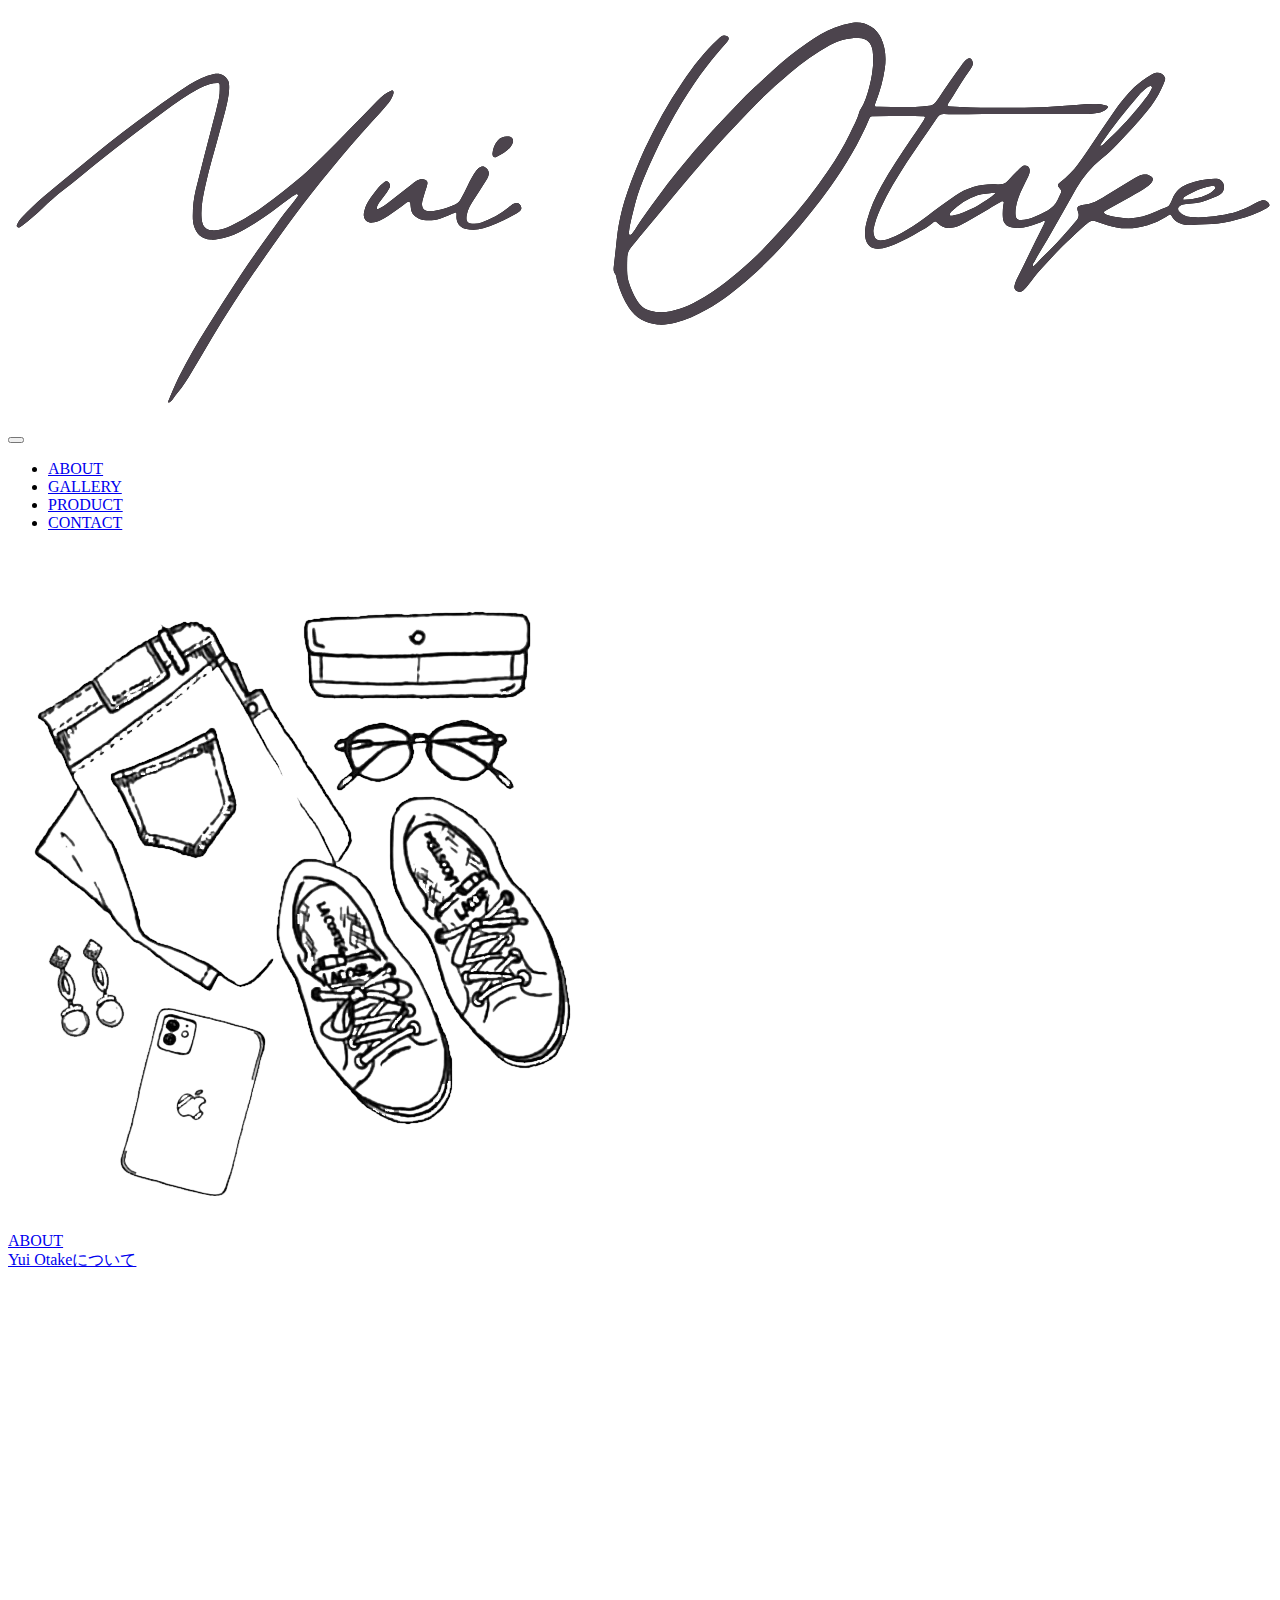
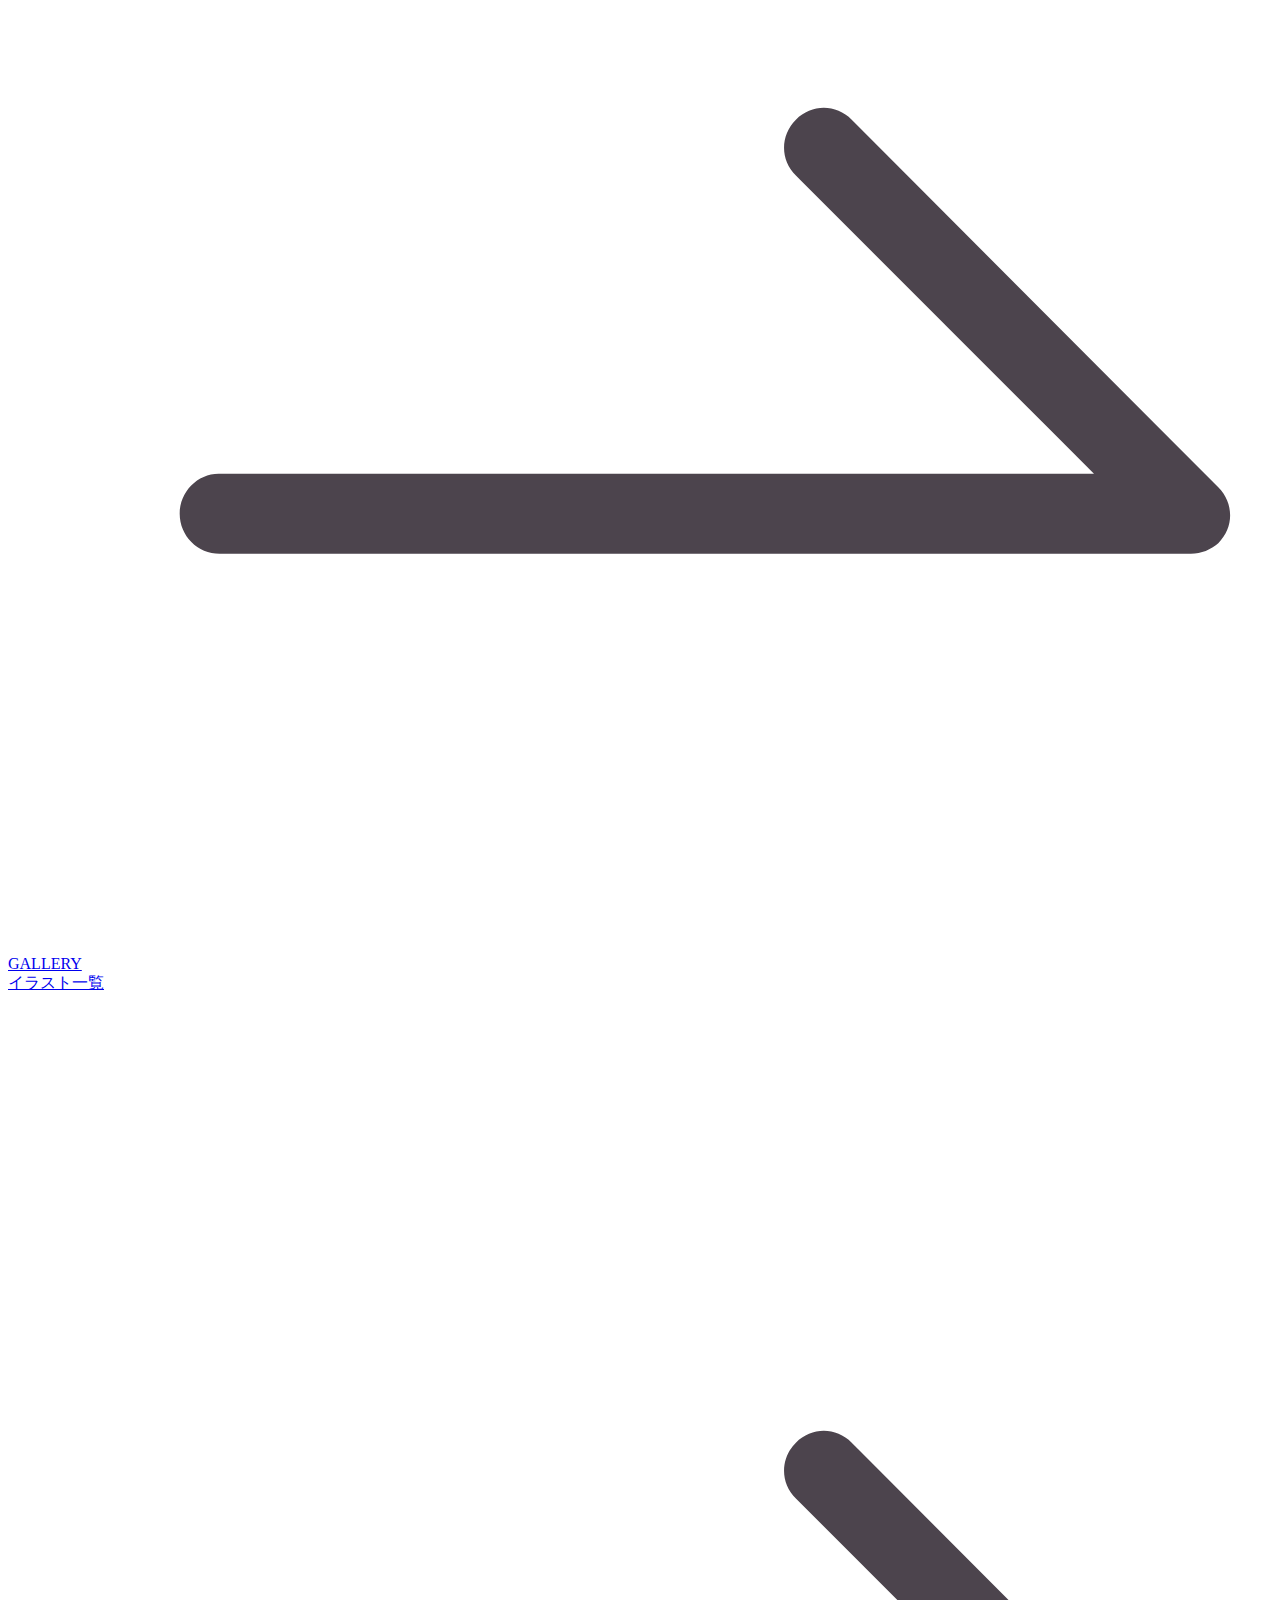
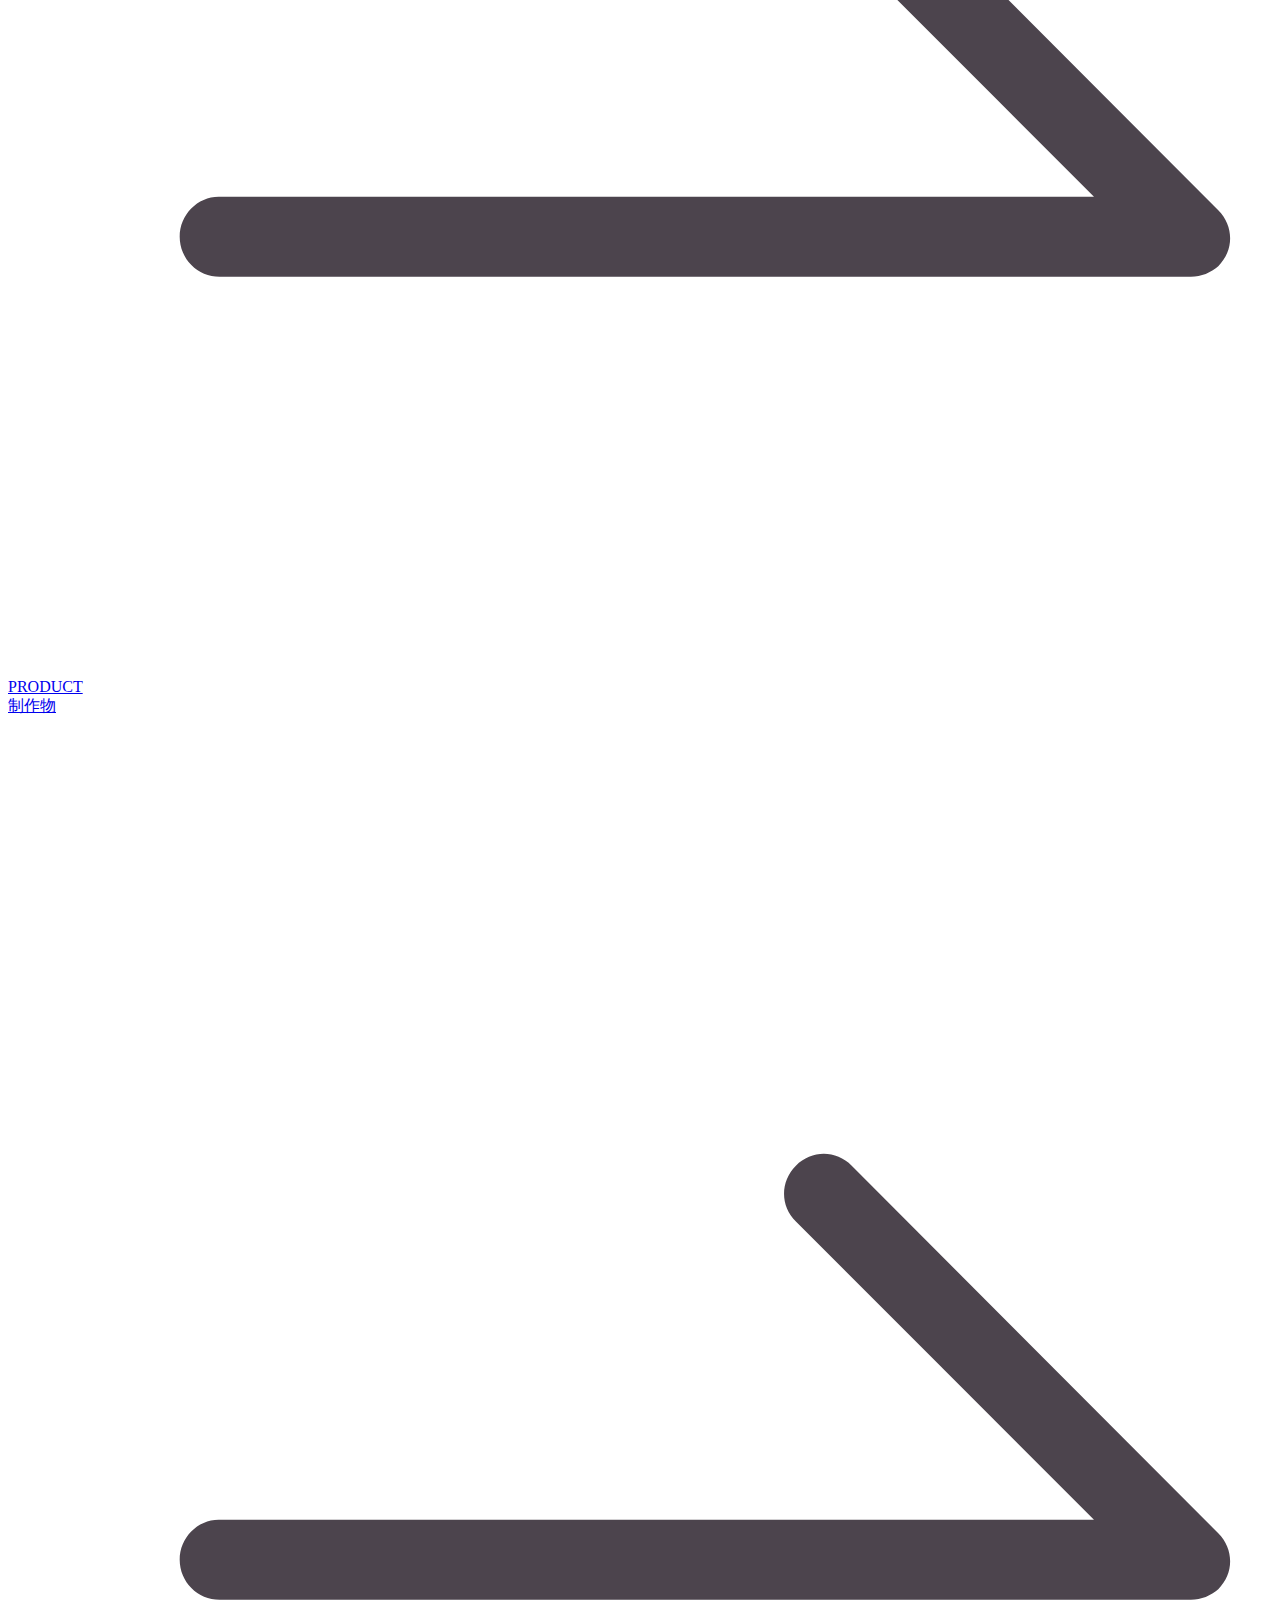
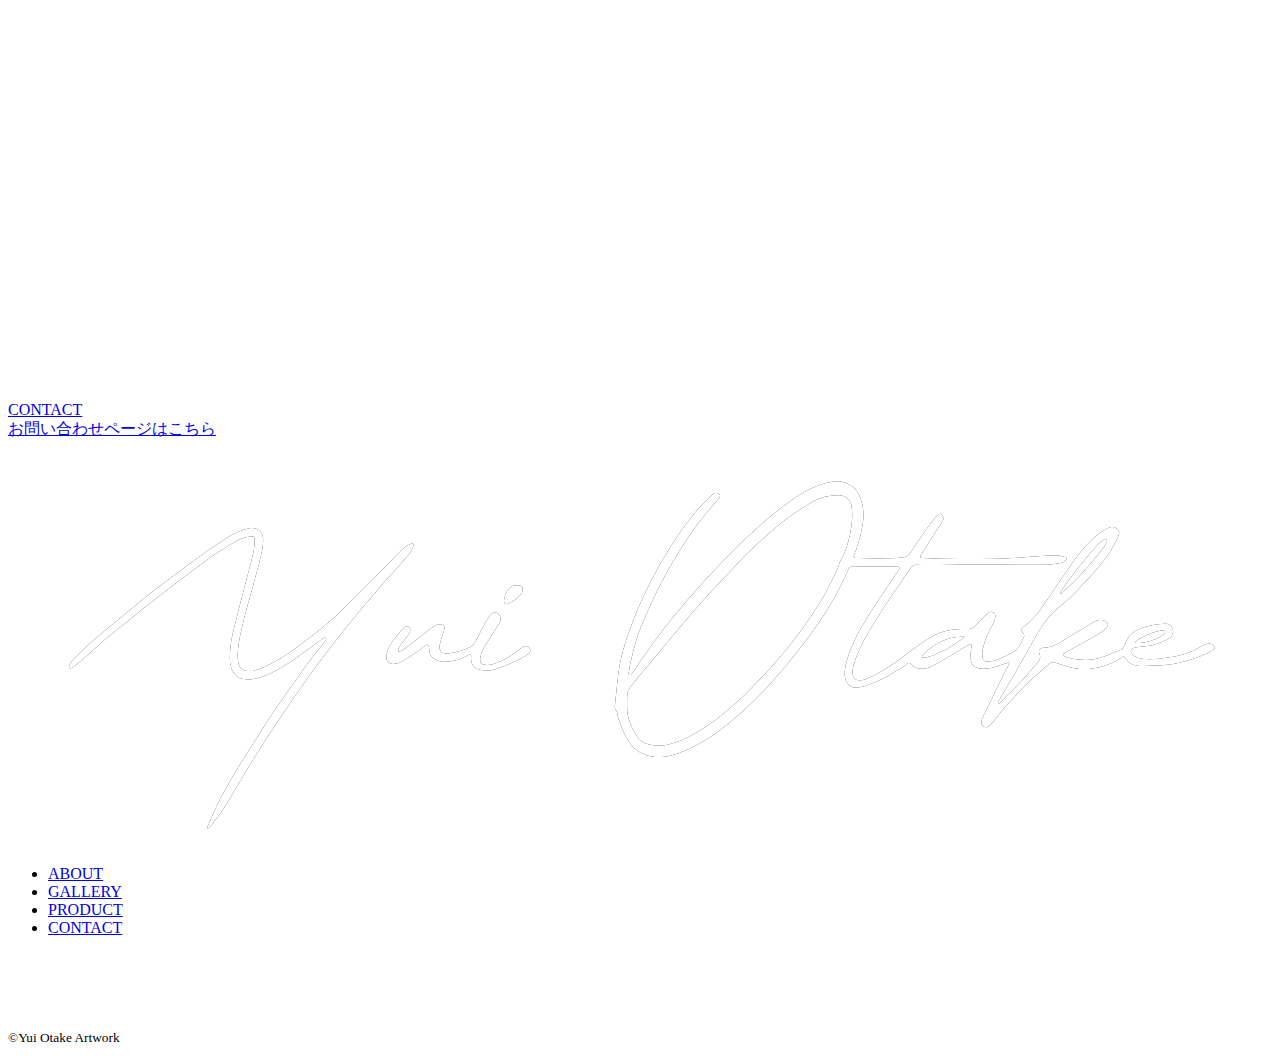
==== index.html @ cefa0b3b "Add files via upload" ====
<!DOCTYPE html>
<html lang="ja">
<head>
    <meta charset="UTF-8">
    <meta http-equiv="X-UA-Compatible" content="IE=edge">
    <meta name="viewport" content="width=device-width, initial-scale=1.0">
    <title>Yui Otake Artwork</title>
    <!-- CSSファイル -->
    <link rel="stylesheet" href="/css/reset.css">
    <link rel="stylesheet" href="/css/style.css">
    <!-- フッターFixed -->
    <script src="/js/footerFixed.js"></script>
    <!-- ハンバーガーメニュー実行jquery -->
    <script src="https://ajax.googleapis.com/ajax/libs/jquery/3.6.3/jquery.min.js"></script>
    <!-- 使用フォント -->
    <link rel="preconnect" href="https://fonts.googleapis.com">
    <link rel="preconnect" href="https://fonts.gstatic.com" crossorigin>
    <link href="https://fonts.googleapis.com/css2?family=Quicksand:wght@300;400;700&display=swap" rel="stylesheet">
</head>

<body>
    <div class="container">
        <!-- headerここから -->
        <header class="box fadedown">
            <p class="toplogo"><a href="index.html"><img src="/img/logoyuiotake.svg" alt="ロゴ"></a></p>
        </header>
        <!-- headerここまで -->


        <!-- グローバルナビゲーション（ハンバーガーメニュー） -->
        <button class="hmenu box fadedown"><span></span></button>
        <nav class="box fadedown">
            <ul>
                <li><a href="about.html">ABOUT</a></li>
                <li><a href="gallery.html">GALLERY</a></li>
                <li><a href="product.html">PRODUCT</a></li>
                <li><a href="contact.html">CONTACT</a></li>
            </ul>
        </nav>

        <!-- mainここから -->
        <main>

            <div class="delay-time02 box fadedown">
                <p class="topimg"><img src="/img/h_top.png" alt="メインビジュアル"></p>
            </div>

            <div class="delay-time04 box fadedown ">
                <!-- 遷移ナビゲーションここから -->
                <section class="backbox box fadeLeftTrigger">
                    <div class="linkA">

                        <a href="about.html">
                            <p>ABOUT
                                <br>
                                <span>Yui Otakeについて</span>
                                <img src="/img/more.svg" alt="右矢印">
                            </p>
                        </a>

                    </div>

                    <div class="linkG">
                        <a href="gallery.html">
                            <p>GALLERY
                                <br>
                                <span>イラスト一覧</span>
                                <img src="/img/more.svg" alt="右矢印">
                            </p>
                        </a>

                    </div>

                    <div class="linkP">
                        <a href="product.html">
                            <p>PRODUCT
                                <br>
                                <span>制作物</span>
                                <img src="/img/more.svg" alt="右矢印">
                            </p>
                        </a>

                    </div>
                    <!-- 遷移ナビゲーションここまで -->
                </section>
            </div>

            <div class="linkC">
                <p><a href="/html/contact.html">CONTACT<span class="text_C"><br>お問い合わせページはこちら</span></a>
                </p>
            </div>
        </main>
        <!-- mainここまで -->

        <!-- footerここから -->
        <footer class="delay-time06 box fadedown" id="footer">
            <p class="toplogo"><a href="index.html"><img src="/img/logoyuiotake_w.svg" alt="ロゴ"></a></p>

            <nav class="site-menu">
                <ul>
                    <li><a href="/html/index.html">ABOUT</a></li>

                    <li><a href="/html/gallery.html">GALLERY</a></li>

                    <li><a href="/html/product.html">PRODUCT</a></li>

                    <li><a href="/html/contact.html">CONTACT</a></li>
                </ul>
            </nav>

            <div class="instagram">
                <p><a href="https://www.instagram.com/artgram1104/"><img src="/img/instagram.svg" alt="インスタグラム"></a></p>
            </div>

            <p class="copyright"><small>&copy;Yui Otake Artwork</small></p>
        </footer>
        <!-- footerここまで -->

    </div>

    <script src="/js/script.js"></script>

</body>
</html>
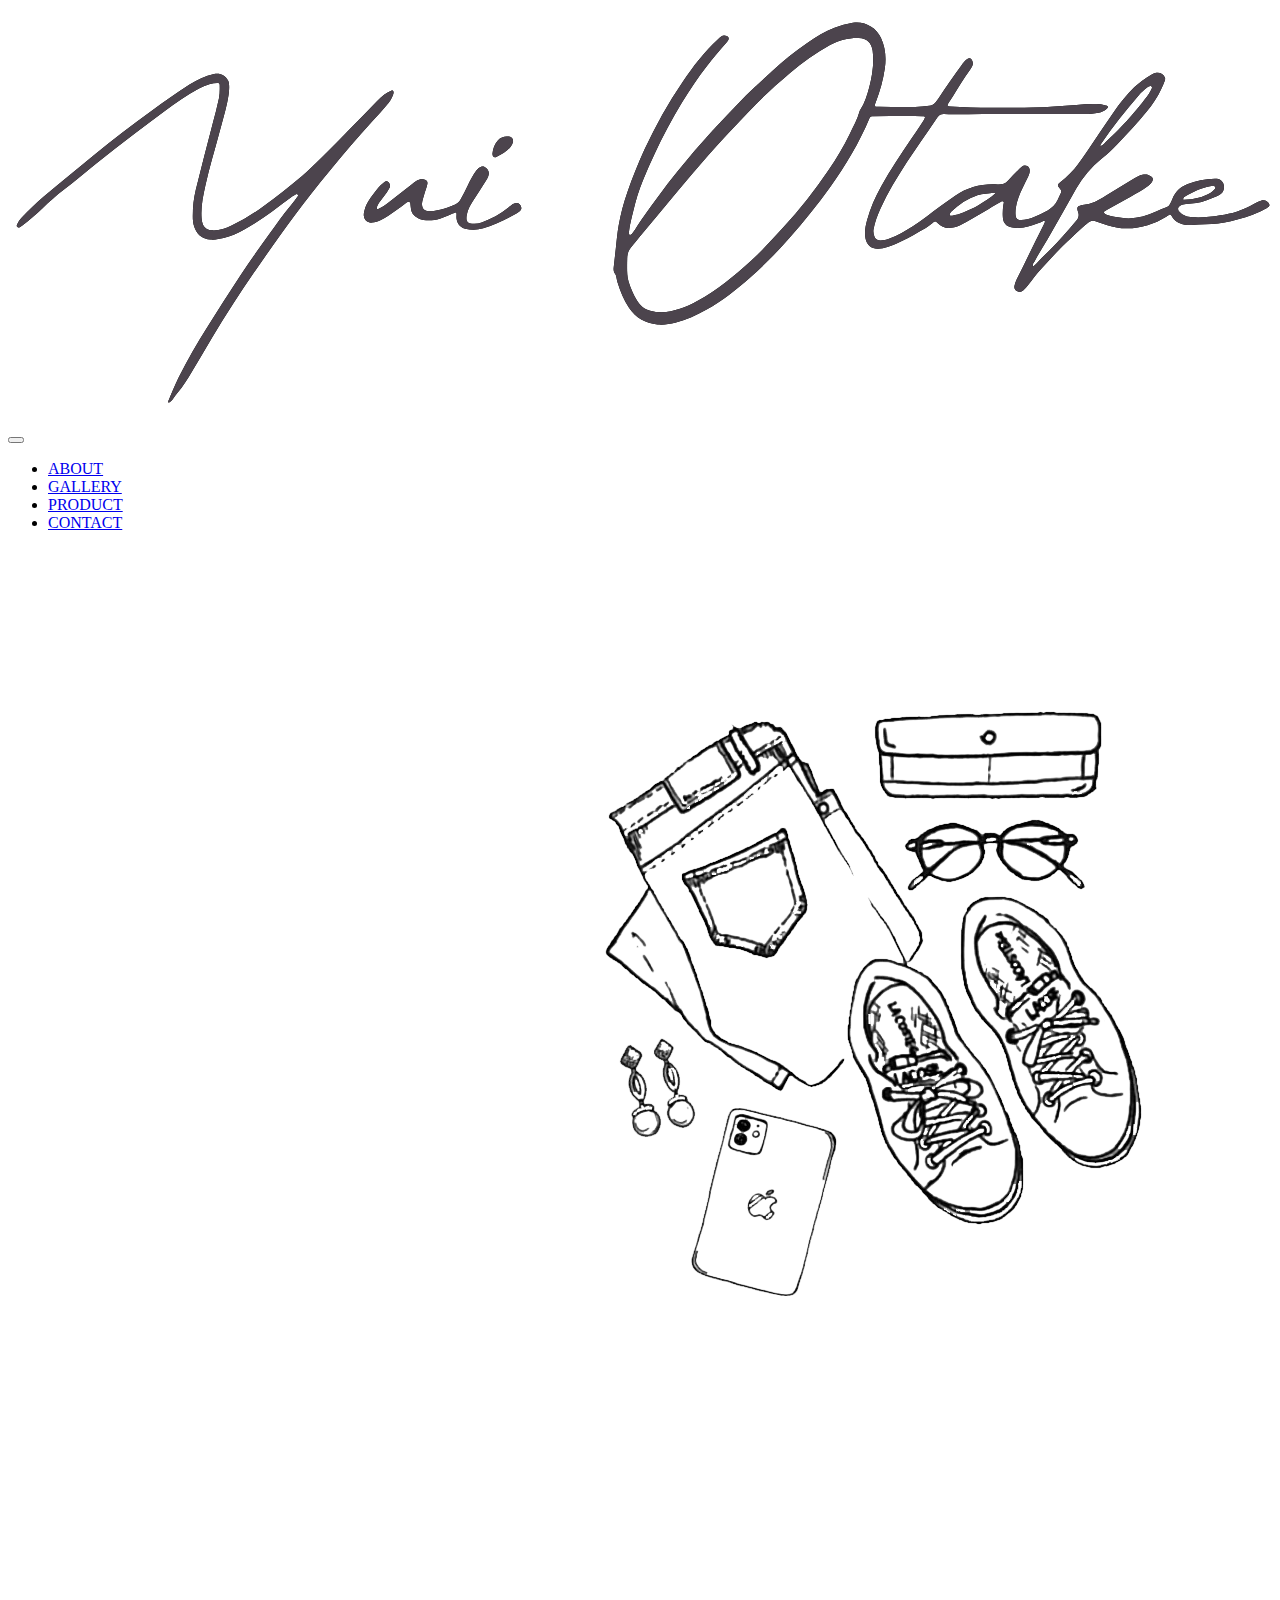
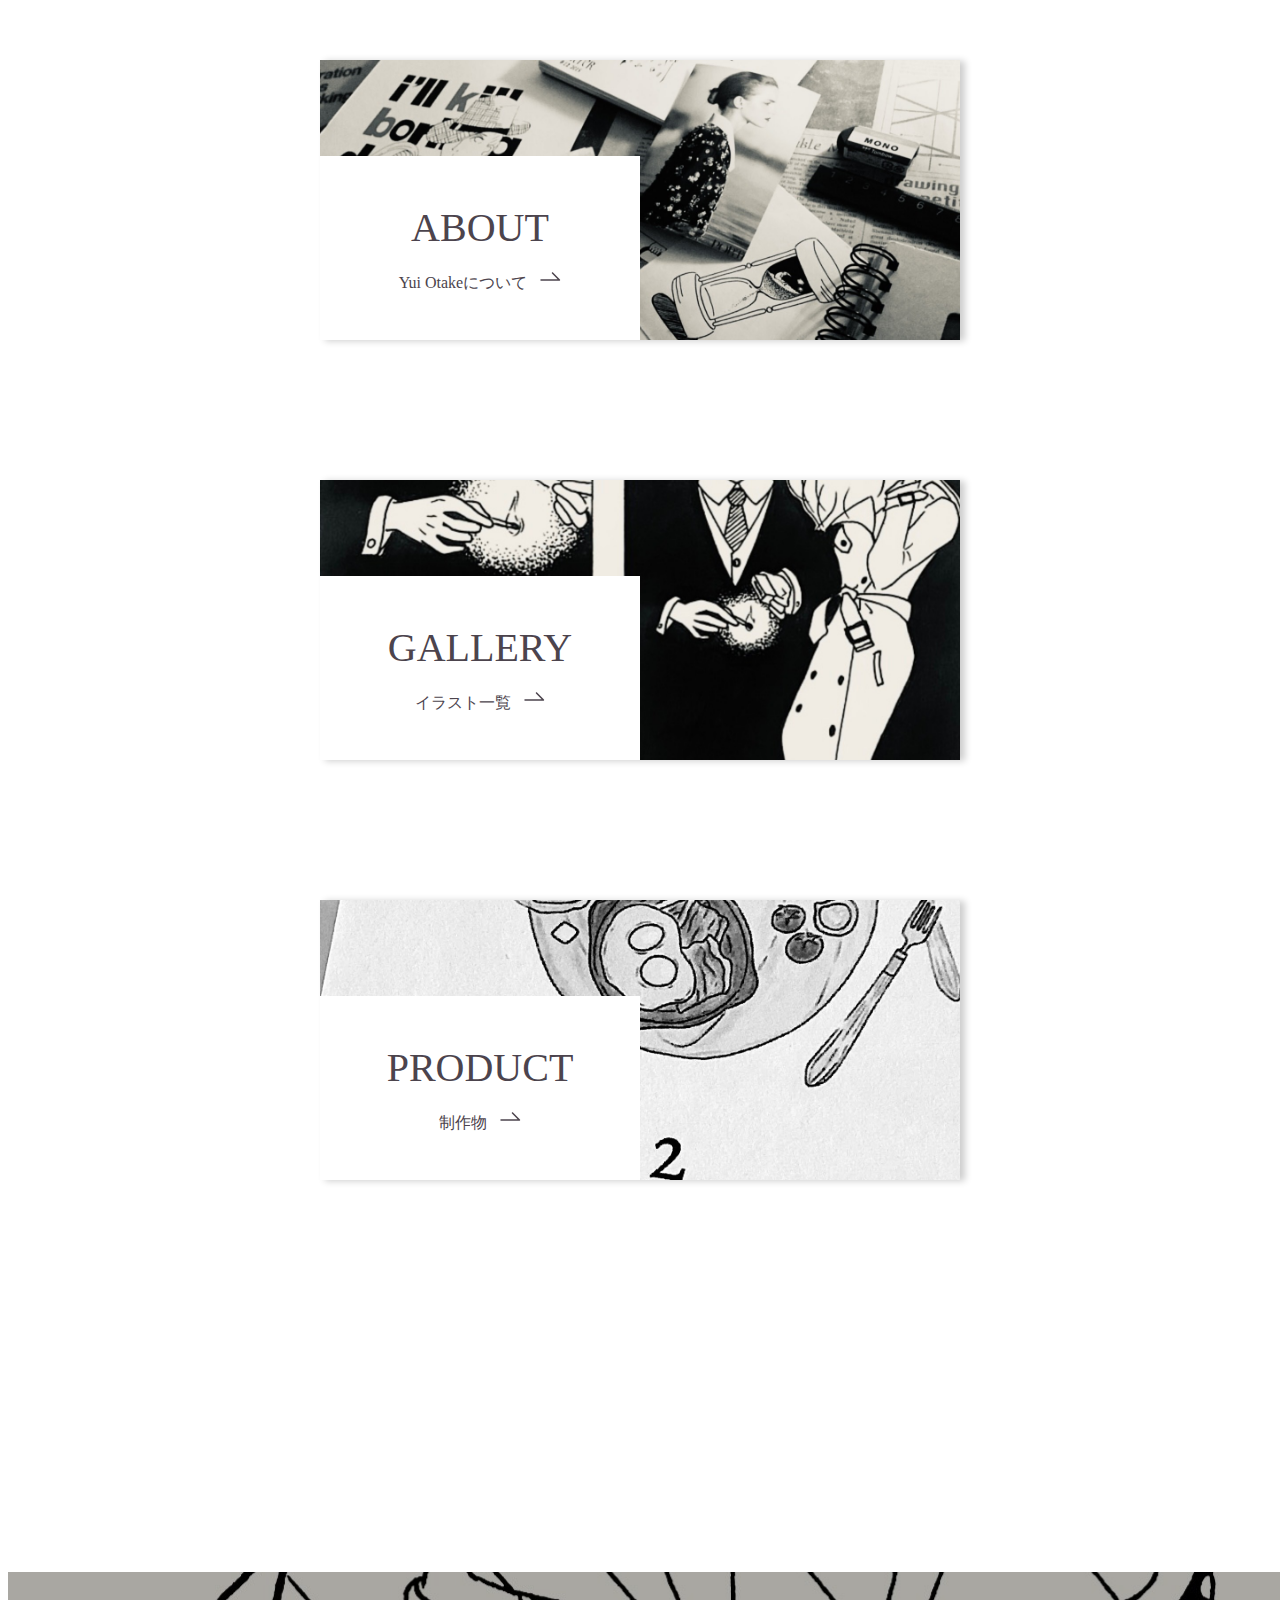
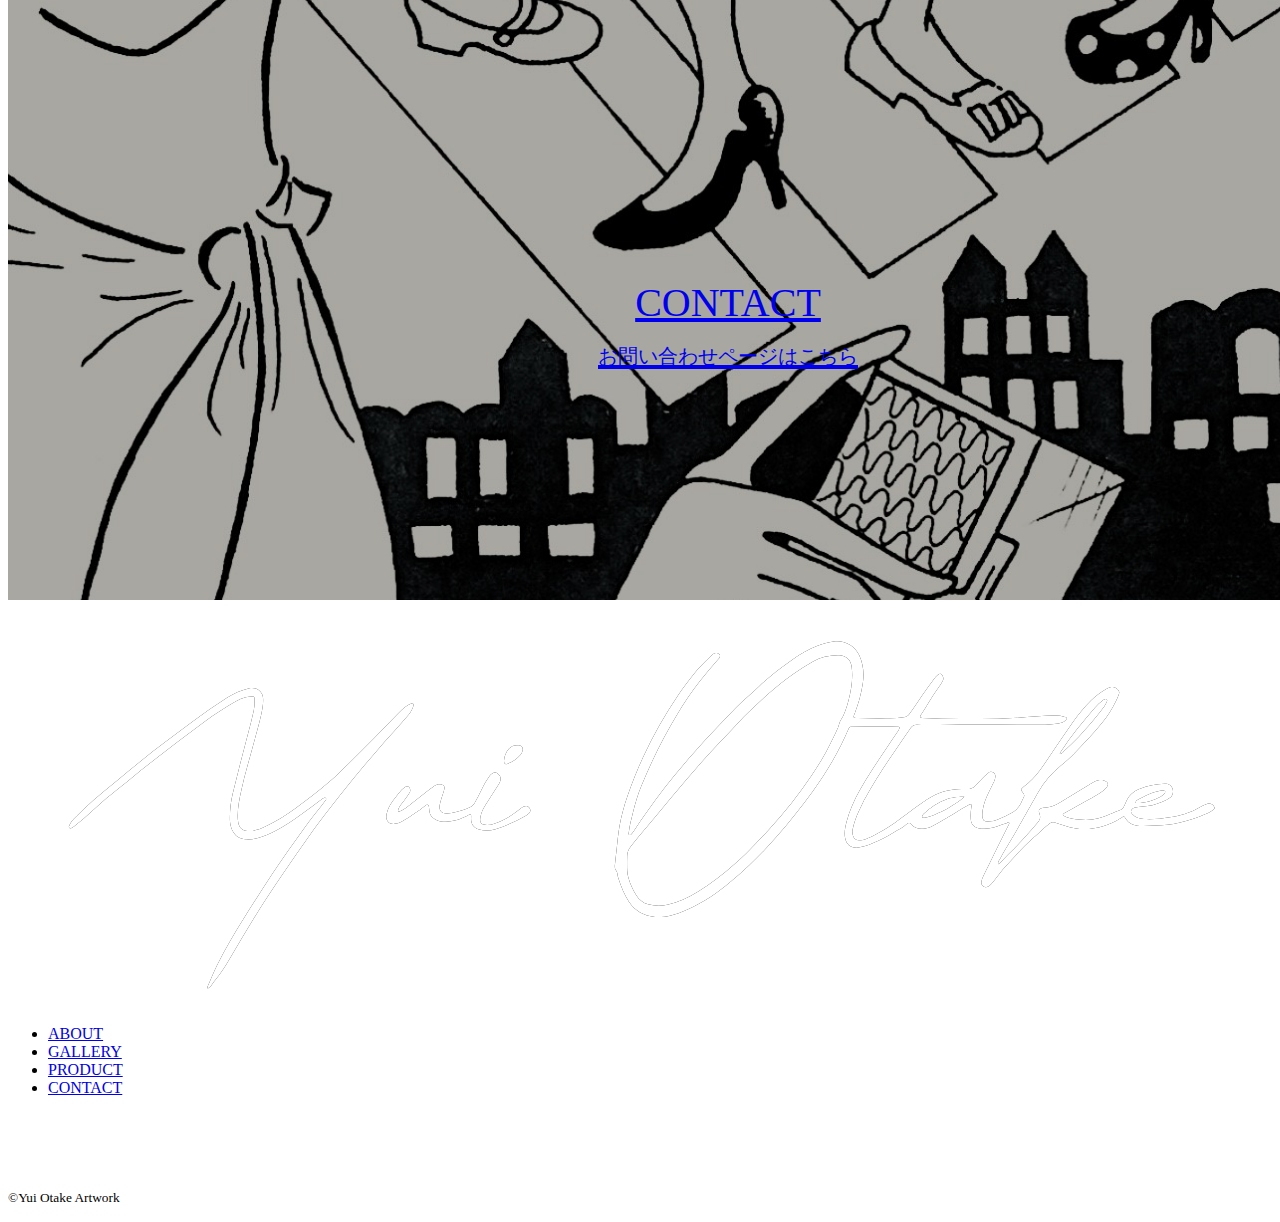
==== commit da8464eb: "Update index.html" ====
--- a/index.html
+++ b/index.html
@@ -6,10 +6,10 @@
     <meta name="viewport" content="width=device-width, initial-scale=1.0">
     <title>Yui Otake Artwork</title>
     <!-- CSSファイル -->
-    <link rel="stylesheet" href="/css/reset.css">
-    <link rel="stylesheet" href="/css/style.css">
+    <link rel="stylesheet" href="https://otkui.github.io/artwork/css/reset.css">
+    <link rel="stylesheet" href="https://otkui.github.io/artwork/css/style.css">
     <!-- フッターFixed -->
-    <script src="/js/footerFixed.js"></script>
+    <script src="https://otkui.github.io/artwork/js/footerFixed.js"></script>
     <!-- ハンバーガーメニュー実行jquery -->
     <script src="https://ajax.googleapis.com/ajax/libs/jquery/3.6.3/jquery.min.js"></script>
     <!-- 使用フォント -->
@@ -22,7 +22,7 @@
     <div class="container">
         <!-- headerここから -->
         <header class="box fadedown">
-            <p class="toplogo"><a href="index.html"><img src="/img/logoyuiotake.svg" alt="ロゴ"></a></p>
+            <p class="toplogo"><a href="index.html"><img src="img/logoyuiotake.svg" alt="ロゴ"></a></p>
         </header>
         <!-- headerここまで -->
 
@@ -121,4 +121,4 @@
     <script src="/js/script.js"></script>
 
 </body>
-</html>+</html>
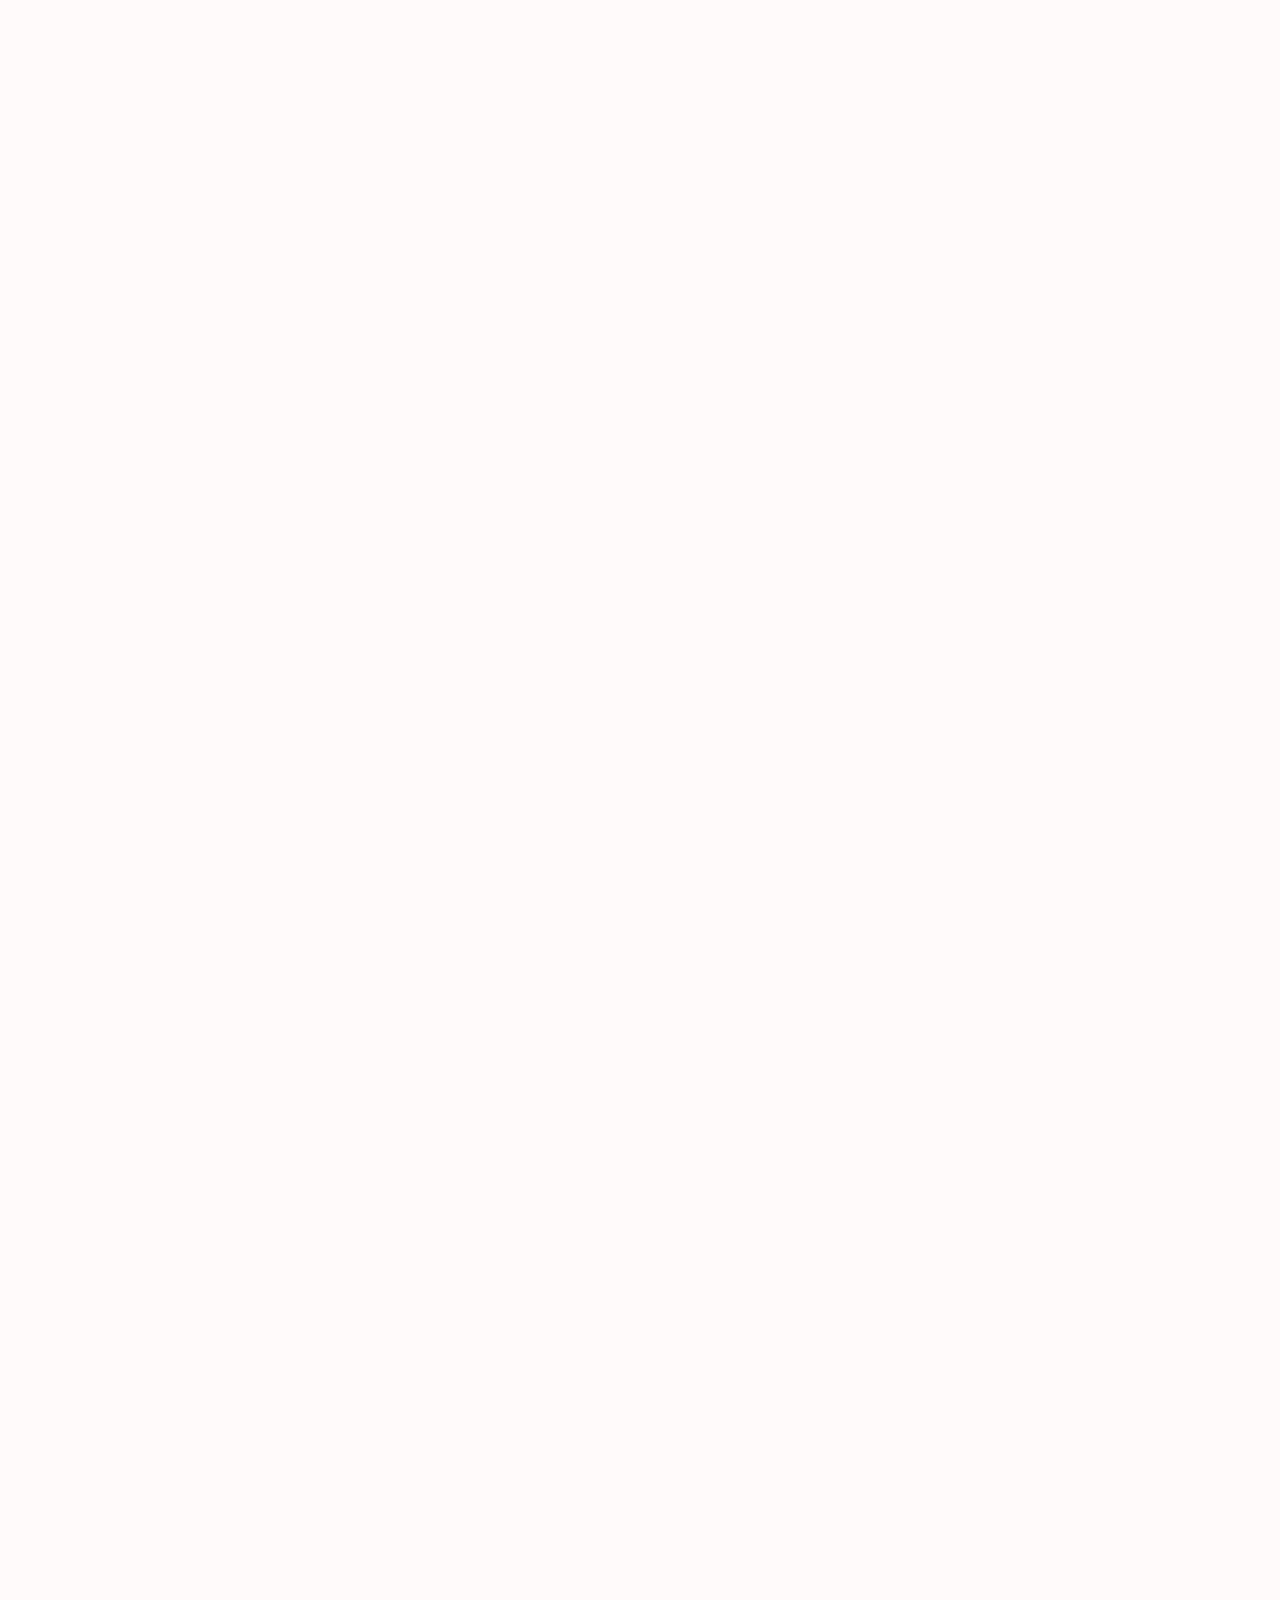
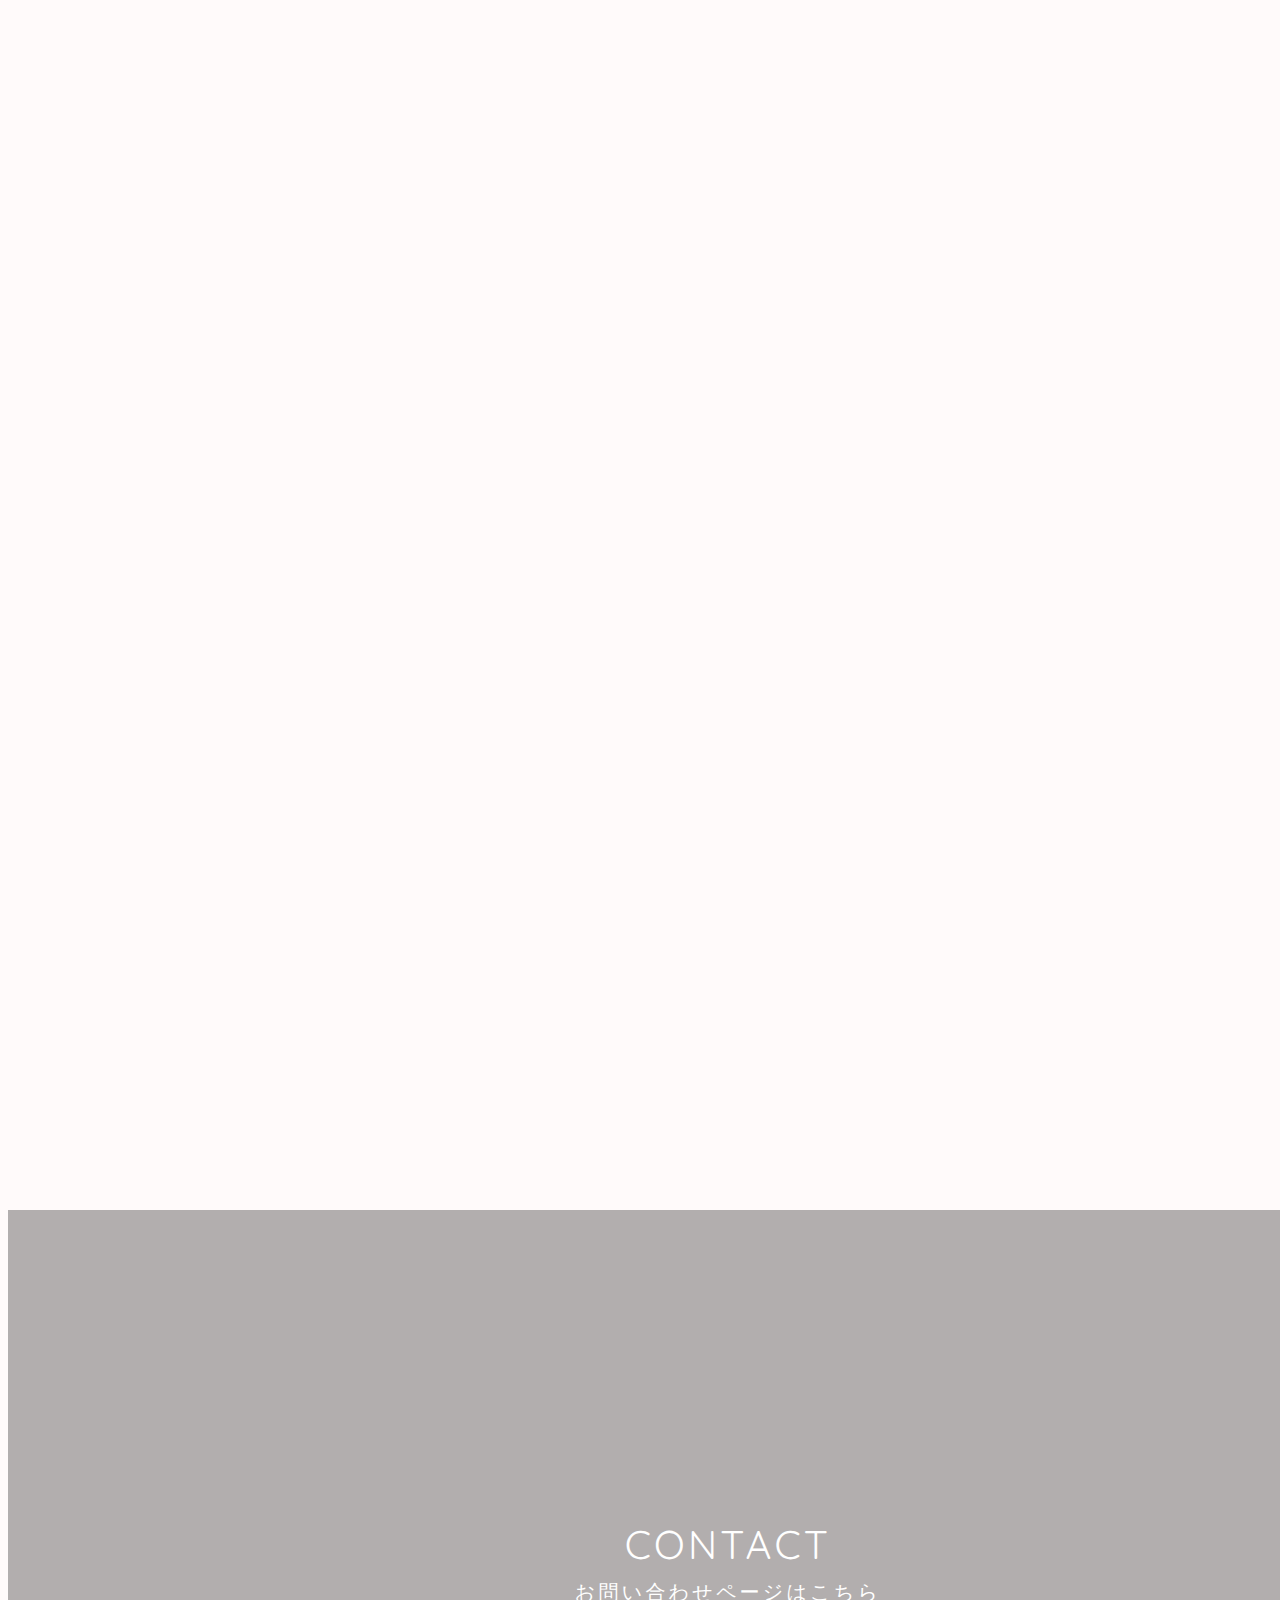
==== commit 027e5cc6: "Update index.html" ====
--- a/index.html
+++ b/index.html
@@ -6,8 +6,8 @@
     <meta name="viewport" content="width=device-width, initial-scale=1.0">
     <title>Yui Otake Artwork</title>
     <!-- CSSファイル -->
-    <link rel="stylesheet" href="https://otkui.github.io/artwork/css/reset.css">
-    <link rel="stylesheet" href="https://otkui.github.io/artwork/css/style.css">
+    <link rel="stylesheet" href="https://otkui.github.io/artwork/reset.css">
+    <link rel="stylesheet" href="https://otkui.github.io/artwork/style.css">
     <!-- フッターFixed -->
     <script src="https://otkui.github.io/artwork/js/footerFixed.js"></script>
     <!-- ハンバーガーメニュー実行jquery -->
@@ -42,7 +42,7 @@
         <main>
 
             <div class="delay-time02 box fadedown">
-                <p class="topimg"><img src="/img/h_top.png" alt="メインビジュアル"></p>
+                <p class="topimg"><img src="img/h_top.png" alt="メインビジュアル"></p>
             </div>
 
             <div class="delay-time04 box fadedown ">
@@ -54,7 +54,7 @@
                             <p>ABOUT
                                 <br>
                                 <span>Yui Otakeについて</span>
-                                <img src="/img/more.svg" alt="右矢印">
+                                <img src="img/more.svg" alt="右矢印">
                             </p>
                         </a>
 
@@ -65,7 +65,7 @@
                             <p>GALLERY
                                 <br>
                                 <span>イラスト一覧</span>
-                                <img src="/img/more.svg" alt="右矢印">
+                                <img src="img/more.svg" alt="右矢印">
                             </p>
                         </a>
 
@@ -76,7 +76,7 @@
                             <p>PRODUCT
                                 <br>
                                 <span>制作物</span>
-                                <img src="/img/more.svg" alt="右矢印">
+                                <img src="img/more.svg" alt="右矢印">
                             </p>
                         </a>
 
@@ -94,22 +94,22 @@
 
         <!-- footerここから -->
         <footer class="delay-time06 box fadedown" id="footer">
-            <p class="toplogo"><a href="index.html"><img src="/img/logoyuiotake_w.svg" alt="ロゴ"></a></p>
+            <p class="toplogo"><a href="index.html"><img src="img/logoyuiotake_w.svg" alt="ロゴ"></a></p>
 
             <nav class="site-menu">
                 <ul>
-                    <li><a href="/html/index.html">ABOUT</a></li>
+                    <li><a href="about.html">ABOUT</a></li>
 
-                    <li><a href="/html/gallery.html">GALLERY</a></li>
+                    <li><a href="gallery.html">GALLERY</a></li>
 
-                    <li><a href="/html/product.html">PRODUCT</a></li>
+                    <li><a href="product.html">PRODUCT</a></li>
 
-                    <li><a href="/html/contact.html">CONTACT</a></li>
+                    <li><a href="contact.html">CONTACT</a></li>
                 </ul>
             </nav>
 
             <div class="instagram">
-                <p><a href="https://www.instagram.com/artgram1104/"><img src="/img/instagram.svg" alt="インスタグラム"></a></p>
+                <p><a href="https://www.instagram.com/artgram1104/"><img src="img/instagram.svg" alt="インスタグラム"></a></p>
             </div>
 
             <p class="copyright"><small>&copy;Yui Otake Artwork</small></p>
@@ -118,7 +118,7 @@
 
     </div>
 
-    <script src="/js/script.js"></script>
+    <script src="https://otkui.github.io/artwork/js/script.js"></script>
 
 </body>
 </html>
